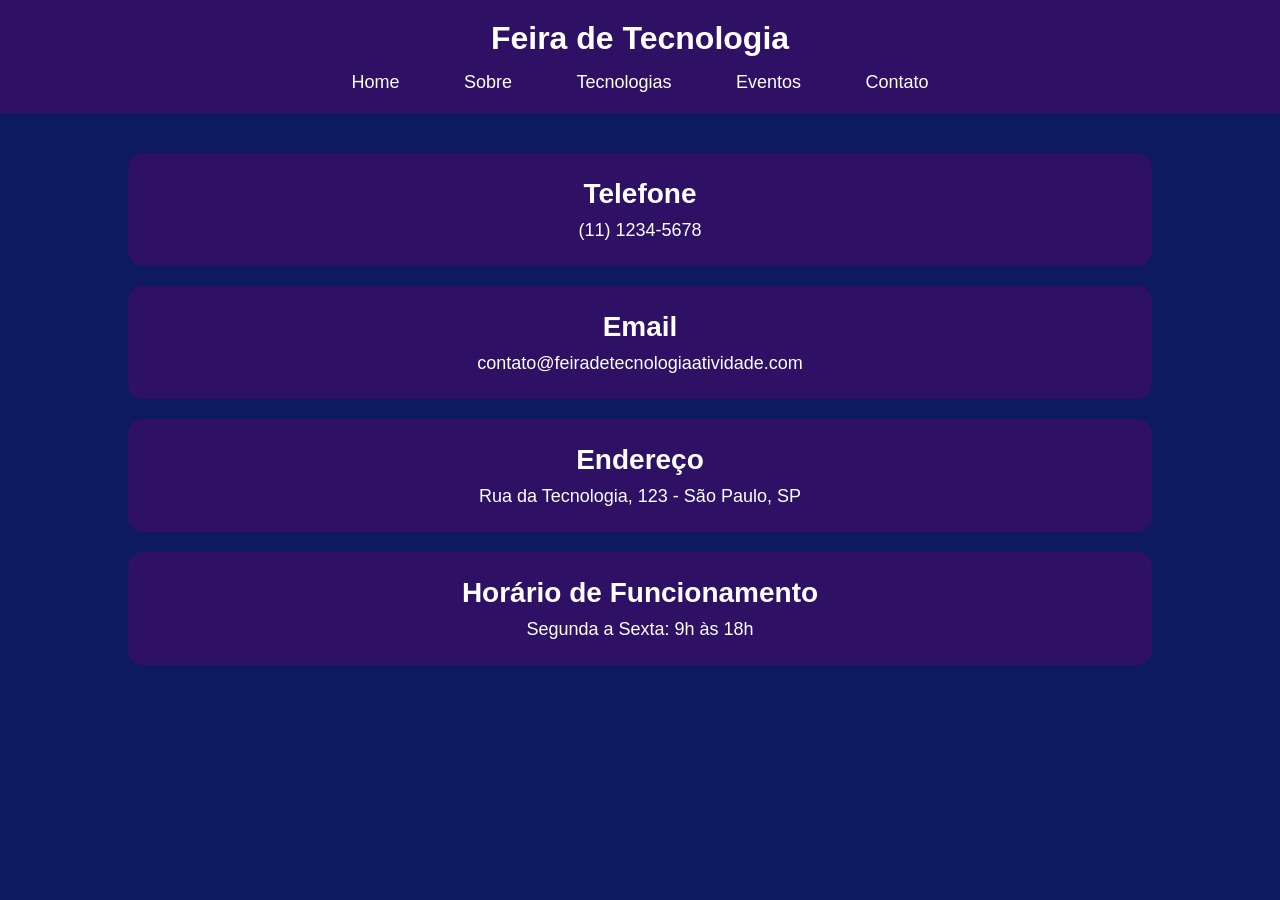
==== contato.html @ 007c2eb4 "Terceiro commit - atividade de IW" ====
<!DOCTYPE html>
<html lang="en">
<head>
    <meta charset="UTF-8">
    <meta name="viewport" content="width=device-width, initial-scale=1.0">
    <title>Contato</title>
    <link rel="stylesheet" href="contato.css">
</head>
<body>
        <header>
            <h1>Feira de Tecnologia</h1>
    
            <nav>
                <ul>
                    <li><a href="index.html">Home</a></li>
                <li><a href="sobre.html">Sobre</a></li>
                <li><a href="tecnologias.html">Tecnologias</a></li>
                <li><a href="eventos.html">Eventos</a></li>
                <li><a href="contato.html">Contato</a></li>
                </ul>
            </nav>
        </header>

        <section>
            <div class="telefone">
                <h2>Telefone</h2>
                <p>(11) 1234-5678</p>
            </div>

            <div class="email">
                <h2>Email</h2>
                <p>contato@feiradetecnologiaatividade.com</p>
            </div>

            <div class="endereco">
                <h2>Endereço</h2>
                <p>Rua da Tecnologia, 123 - São Paulo, SP</p>
            </div>

            <div class="horario">
                <h2>Horário de Funcionamento</h2>
                <p>Segunda a Sexta: 9h às 18h</p>
            </div>
              
        </section>
    
</body>
</html>
---- contato.css ----
*{
    margin: 0;
    padding: 0;
    box-sizing: border-box;
}

body{
    font-family: Arial, Helvetica, sans-serif;
    background-color: #0d1b5e;
    color: white;
    min-height: 100vh;
}

header{
    background-color: #2e1065;
    padding: 20px;
    text-align: center;
}

header h1{
    margin-bottom: 15px;
}

nav ul{
    list-style: none;
}

nav ul li{
    display: inline-block;
    margin: 0 15px;
}

nav ul li a{
    text-decoration: none;
    color: white;
    font-size: 18px;
    padding: 8px 15px;
    border-radius: 8px;
    transition: 0.3s;
}

nav ul li a:hover{
    background-color: #3b82f6;
}

section{
    width: 80%;
    margin: 40px auto;
}

.telefone,
.email,
.endereco,
.horario{
    background-color: #2e1065;
    padding: 25px;
    margin-bottom: 20px;
    border-radius: 15px;
    text-align: center;
    transition: 0.4s;
    cursor: pointer;
}

.telefone:hover,
.email:hover,
.endereco:hover,
.horario:hover{
    background-color: #3b82f6;
  
}

h2{
    margin-bottom: 10px;
    font-size: 28px;
}

p{
    font-size: 18px;
}
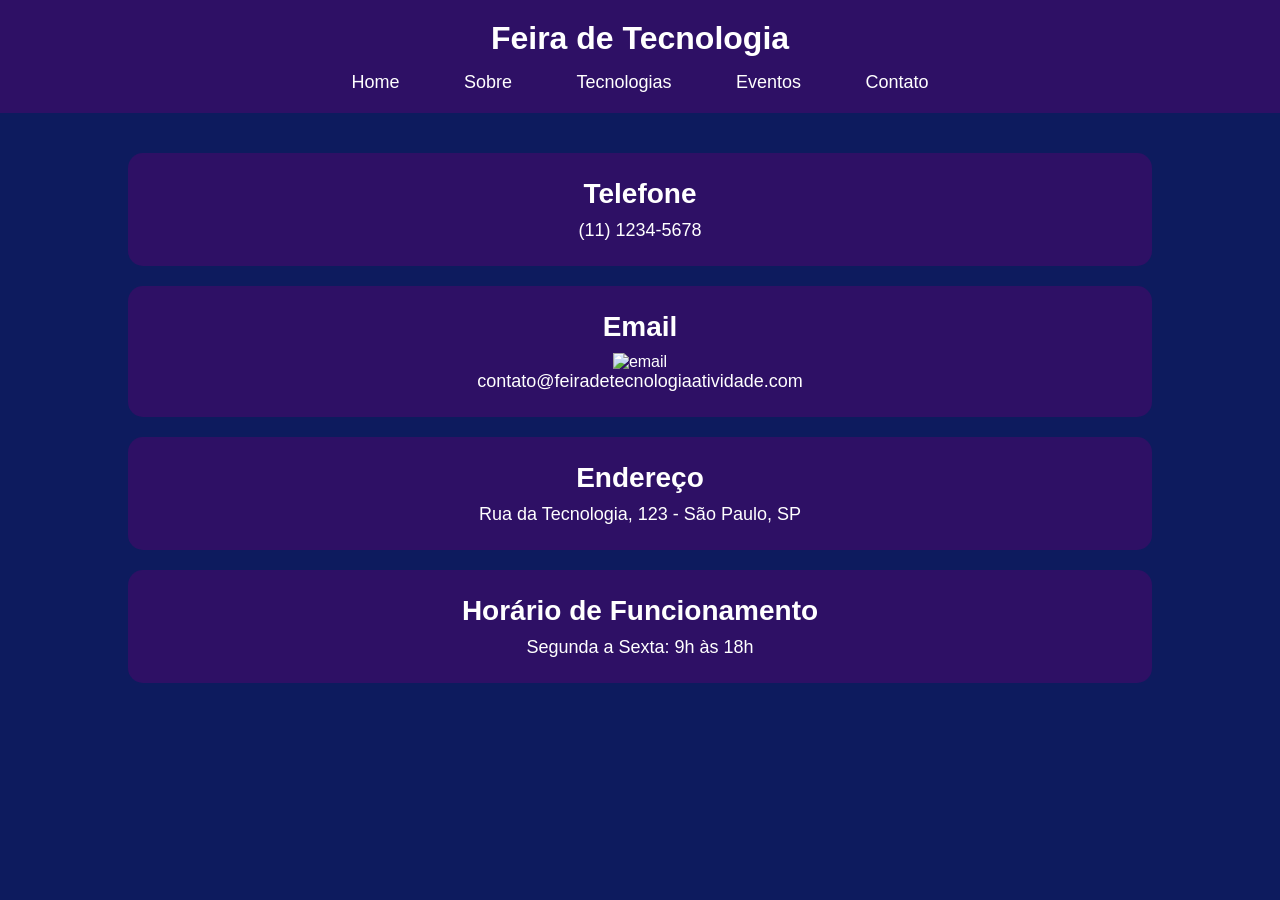
==== commit 679dc1b4: "add img" ====
--- a/contato.html
+++ b/contato.html
@@ -29,6 +29,7 @@
 
             <div class="email">
                 <h2>Email</h2>
+                <img scr="f.png" alt="email">
                 <p>contato@feiradetecnologiaatividade.com</p>
             </div>
 
@@ -45,4 +46,4 @@
         </section>
     
 </body>
-</html>+</html>
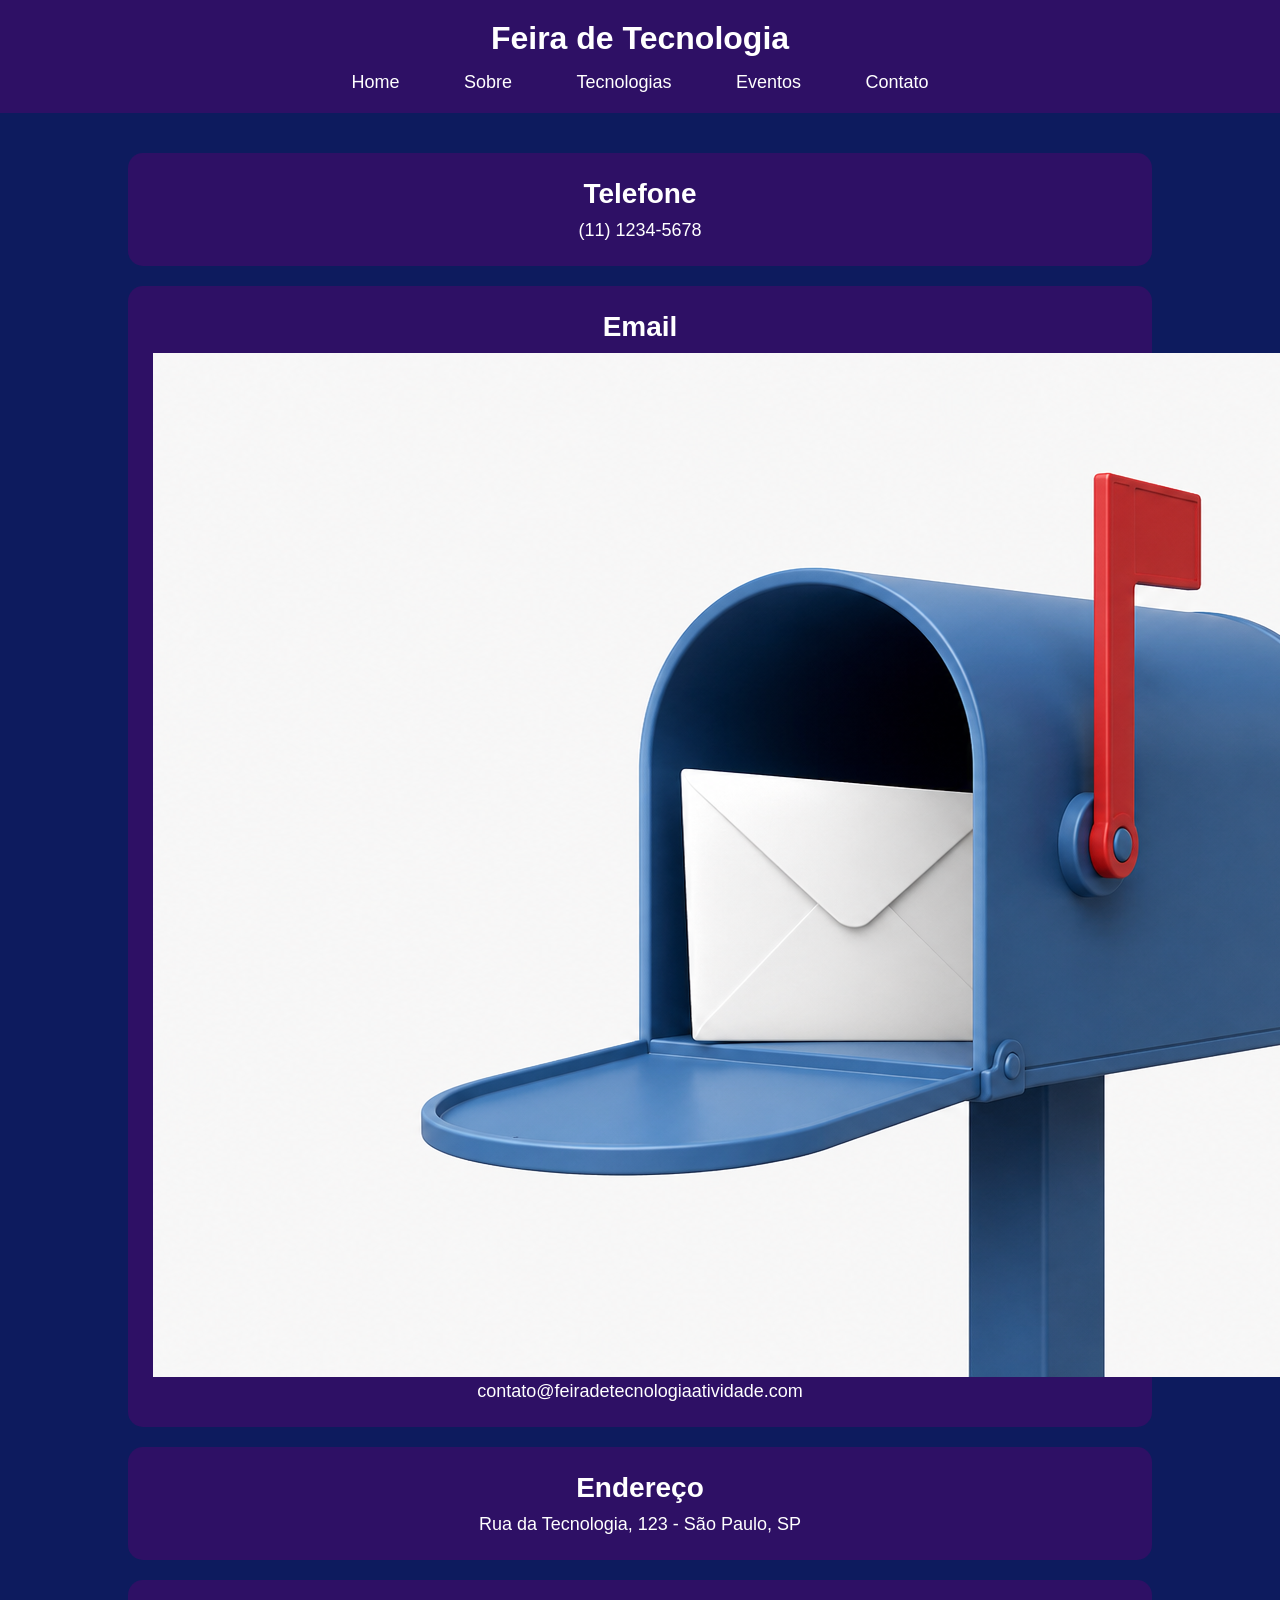
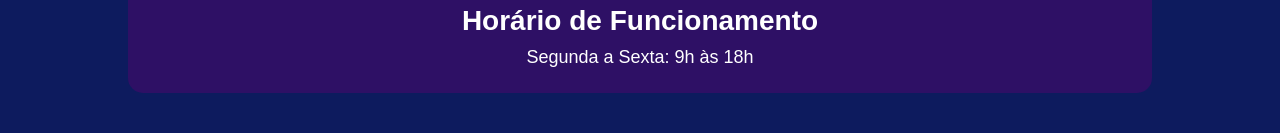
==== commit 874914c7: "Fix typo in image tag src attribute mudanca" ====
--- a/contato.html
+++ b/contato.html
@@ -29,7 +29,7 @@
 
             <div class="email">
                 <h2>Email</h2>
-                <img scr="f.png" alt="email">
+                <img src="img/f.png" alt="email">
                 <p>contato@feiradetecnologiaatividade.com</p>
             </div>
 
